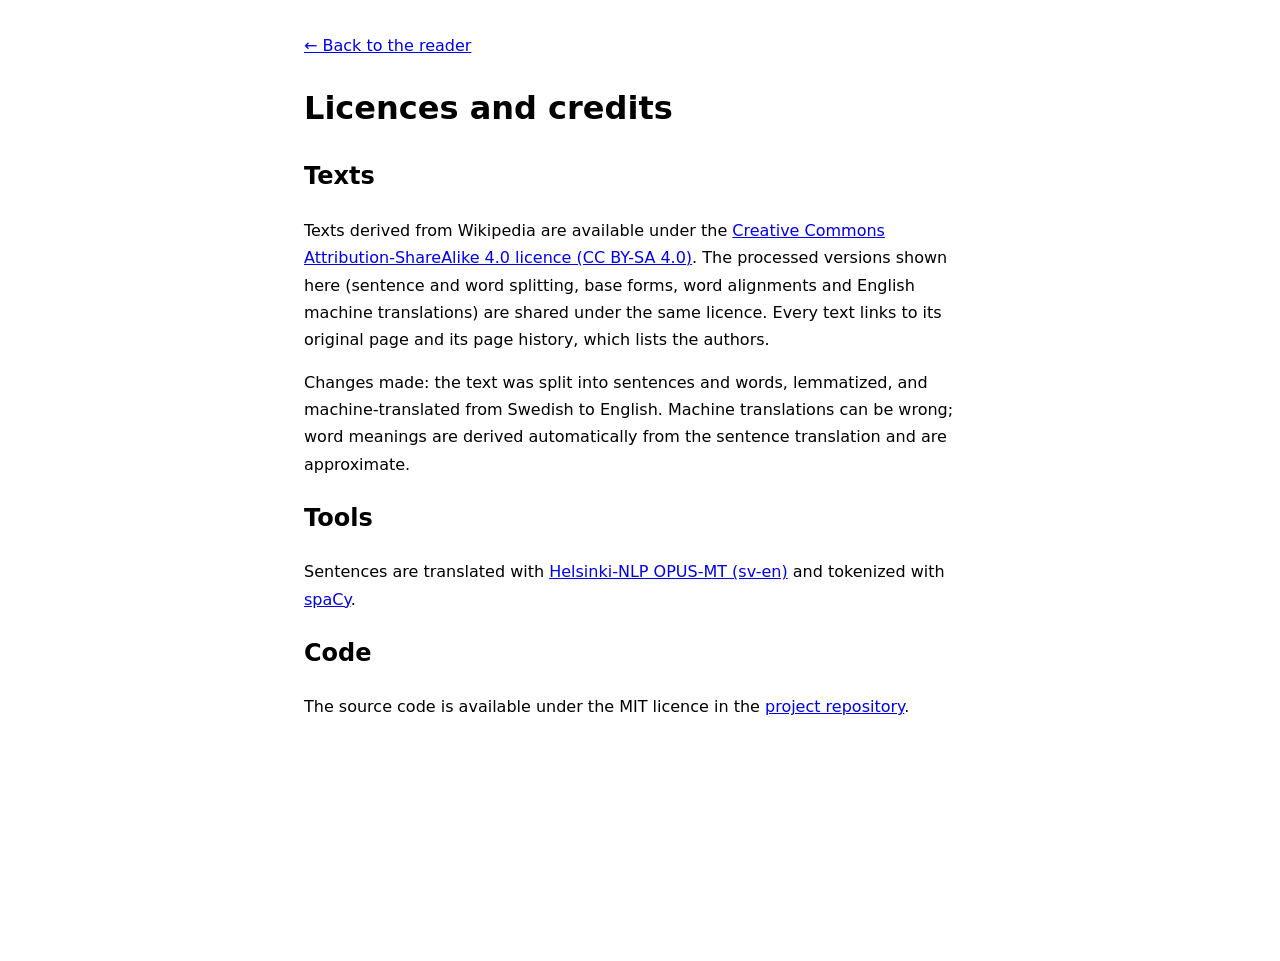
==== reader/licenses.html @ 5279c2ab "Add licences, licences page, publish guard and Pages deploy workflow - MIT licence for code; CC BY-S" ====
<!doctype html>
<html lang="en">
<head>
  <meta charset="utf-8">
  <meta name="viewport" content="width=device-width, initial-scale=1">
  <title>Licences and credits - Swedish Reader</title>
  <link rel="stylesheet" href="style.css">
</head>
<body>
  <main>
    <p><a href="./">&larr; Back to the reader</a></p>
    <h1>Licences and credits</h1>
    <h2>Texts</h2>
    <p>Texts derived from Wikipedia are available under the
      <a href="https://creativecommons.org/licenses/by-sa/4.0/" rel="noopener">Creative Commons Attribution-ShareAlike 4.0 licence (CC BY-SA 4.0)</a>.
      The processed versions shown here (sentence and word splitting, base forms, word alignments and English
      machine translations) are shared under the same licence. Every text links to its original page and its page
      history, which lists the authors.</p>
    <p>Changes made: the text was split into sentences and words, lemmatized, and machine-translated from Swedish to
      English. Machine translations can be wrong; word meanings are derived automatically from the sentence
      translation and are approximate.</p>
    <h2>Tools</h2>
    <p>Sentences are translated with <a href="https://huggingface.co/Helsinki-NLP/opus-mt-sv-en" rel="noopener">Helsinki-NLP OPUS-MT (sv-en)</a>
      and tokenized with <a href="https://spacy.io/" rel="noopener">spaCy</a>.</p>
    <h2>Code</h2>
    <p>The source code is available under the MIT licence in the
      <a href="https://github.com/Shirizly/SwedReader" rel="noopener">project repository</a>.</p>
  </main>
</body>
</html>
---- reader/style.css ----
[hidden] { display: none !important; }
body { font-family: system-ui, sans-serif; margin: 0; line-height: 1.7; }
header { display: flex; gap: 1rem; padding: .5rem 1rem; background: #f0f0f0; flex-wrap: wrap; }
main { max-width: 42rem; margin: 0 auto; padding: 1rem 1rem 14rem; }
#error { background: #fde8e8; color: #900; padding: .5rem 1rem; border-radius: 4px; }
.word { cursor: pointer; border-radius: 3px; }
.word:hover, .word:focus-visible { background: #fff3b0; outline: none; }
.word.active, .word.in-group { background: #ffd966; }
.sentence-hl { background: #dbeafe; border-radius: 3px; }
.sentence-hl .word.active, .sentence-hl .word.in-group { background: #ffd966; }
#attribution { margin-top: 2rem; font-size: .8em; color: #666; }
#panel { position: fixed; right: 1rem; bottom: 1rem; width: 18rem; max-width: calc(100% - 2rem);
  background: #fff; border: 1px solid #ccc; box-shadow: 0 2px 10px #0003; border-radius: 8px; padding: .75rem 1rem; }
#panel p { margin: .25rem 0; }
#panel .meaning { font-size: 1.2rem; font-weight: 600; }
#panel .sentence-translation { background: #eff6ff; padding: .4rem .5rem; border-radius: 4px; margin-top: .5rem; }
#panel button { margin: .5rem .5rem 0 0; cursor: pointer; }
.muted { color: #777; }
@media (max-width: 600px) {
  #panel { left: 0; right: 0; bottom: 0; width: auto; max-width: none; border-radius: 12px 12px 0 0; }
}
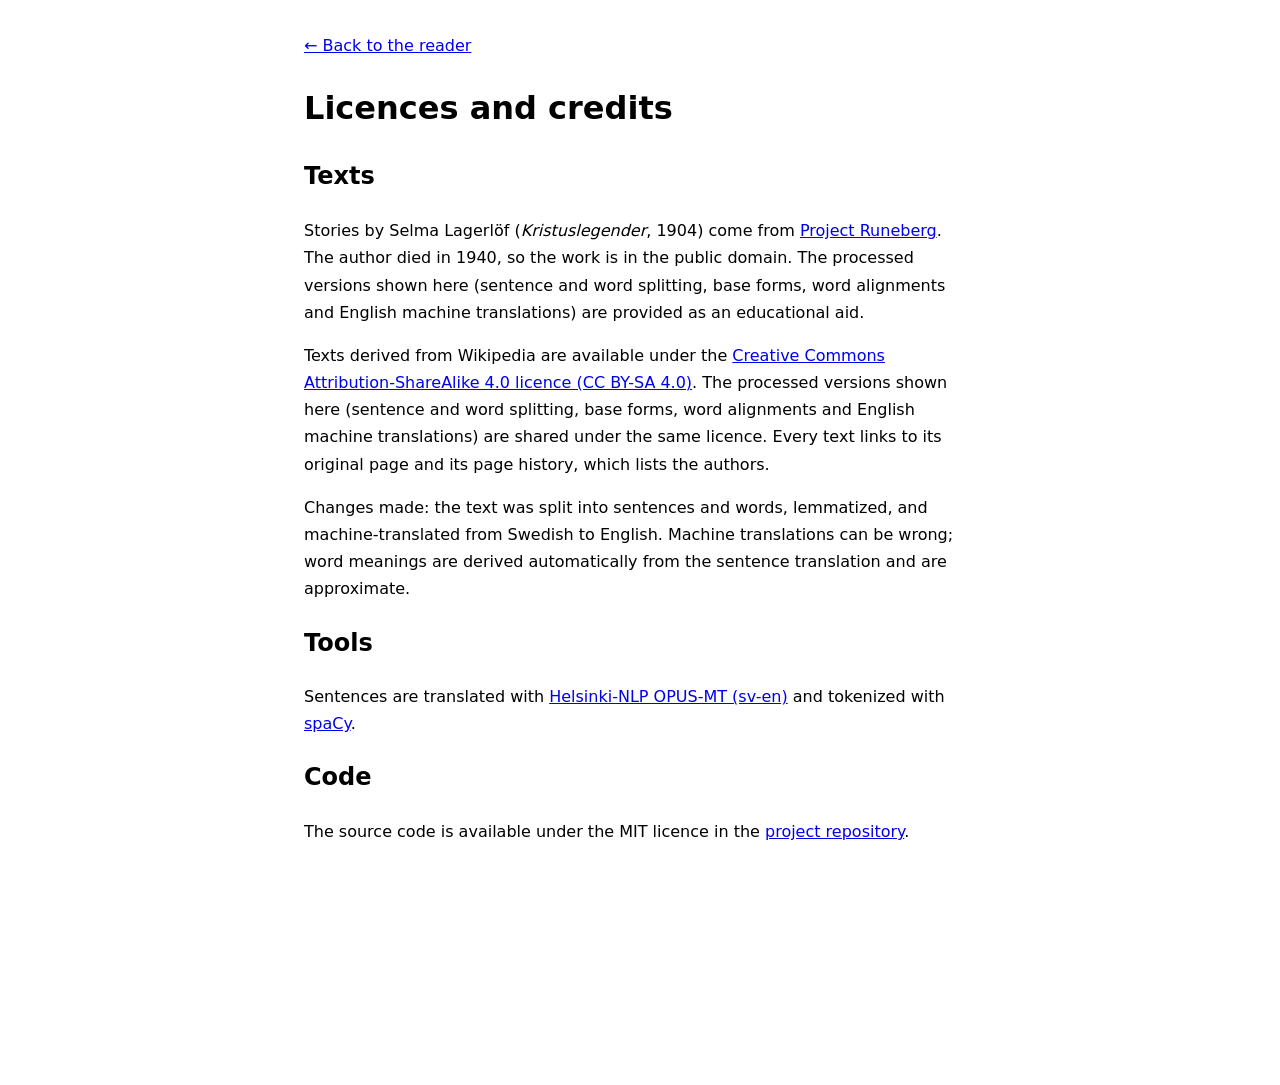
==== commit eaed65cc: "Add per-source modules, Runeberg extractor and five Kristuslegender stories - pipeline/sources/: bas" ====
--- a/reader/licenses.html
+++ b/reader/licenses.html
@@ -11,6 +11,10 @@
     <p><a href="./">&larr; Back to the reader</a></p>
     <h1>Licences and credits</h1>
     <h2>Texts</h2>
+    <p>Stories by Selma Lagerlöf (<em>Kristuslegender</em>, 1904) come from
+      <a href="https://runeberg.org/kristleg/" rel="noopener">Project Runeberg</a>. The author died in 1940, so the work is in
+      the public domain. The processed versions shown here (sentence and word splitting, base forms, word alignments and
+      English machine translations) are provided as an educational aid.</p>
     <p>Texts derived from Wikipedia are available under the
       <a href="https://creativecommons.org/licenses/by-sa/4.0/" rel="noopener">Creative Commons Attribution-ShareAlike 4.0 licence (CC BY-SA 4.0)</a>.
       The processed versions shown here (sentence and word splitting, base forms, word alignments and English
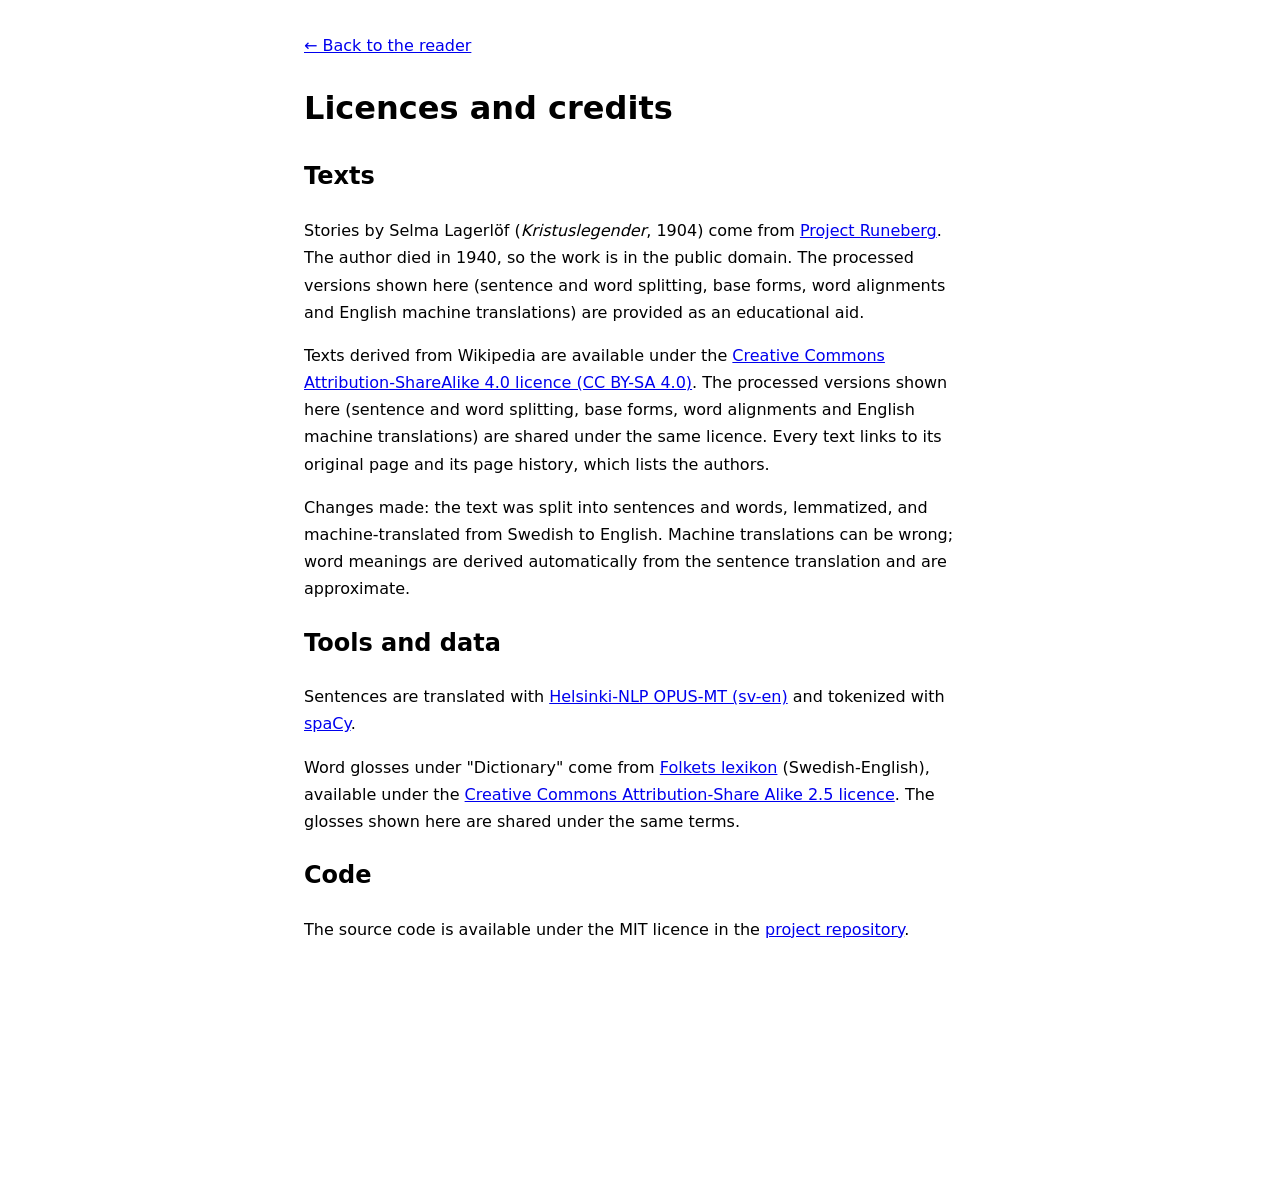
==== commit f5733e8d: "Word-meaning fallbacks, QA comparison and review report, clickable title - Dictionary: Folkets lexik" ====
--- a/reader/licenses.html
+++ b/reader/licenses.html
@@ -23,9 +23,13 @@
     <p>Changes made: the text was split into sentences and words, lemmatized, and machine-translated from Swedish to
       English. Machine translations can be wrong; word meanings are derived automatically from the sentence
       translation and are approximate.</p>
-    <h2>Tools</h2>
+    <h2>Tools and data</h2>
     <p>Sentences are translated with <a href="https://huggingface.co/Helsinki-NLP/opus-mt-sv-en" rel="noopener">Helsinki-NLP OPUS-MT (sv-en)</a>
       and tokenized with <a href="https://spacy.io/" rel="noopener">spaCy</a>.</p>
+    <p>Word glosses under "Dictionary" come from
+      <a href="https://folkets-lexikon.csc.kth.se/" rel="noopener">Folkets lexikon</a> (Swedish-English), available under the
+      <a href="https://creativecommons.org/licenses/by-sa/2.5/" rel="noopener">Creative Commons Attribution-Share Alike 2.5 licence</a>.
+      The glosses shown here are shared under the same terms.</p>
     <h2>Code</h2>
     <p>The source code is available under the MIT licence in the
       <a href="https://github.com/Shirizly/SwedReader" rel="noopener">project repository</a>.</p>
--- a/reader/style.css
+++ b/reader/style.css
@@ -8,6 +8,7 @@
 .word.active, .word.in-group { background: #ffd966; }
 .sentence-hl { background: #dbeafe; border-radius: 3px; }
 .sentence-hl .word.active, .sentence-hl .word.in-group { background: #ffd966; }
+#byline { margin: -.5rem 0 1rem; }
 #attribution { margin-top: 2rem; font-size: .8em; color: #666; }
 #panel { position: fixed; right: 1rem; bottom: 1rem; width: 18rem; max-width: calc(100% - 2rem);
   background: #fff; border: 1px solid #ccc; box-shadow: 0 2px 10px #0003; border-radius: 8px; padding: .75rem 1rem; }
